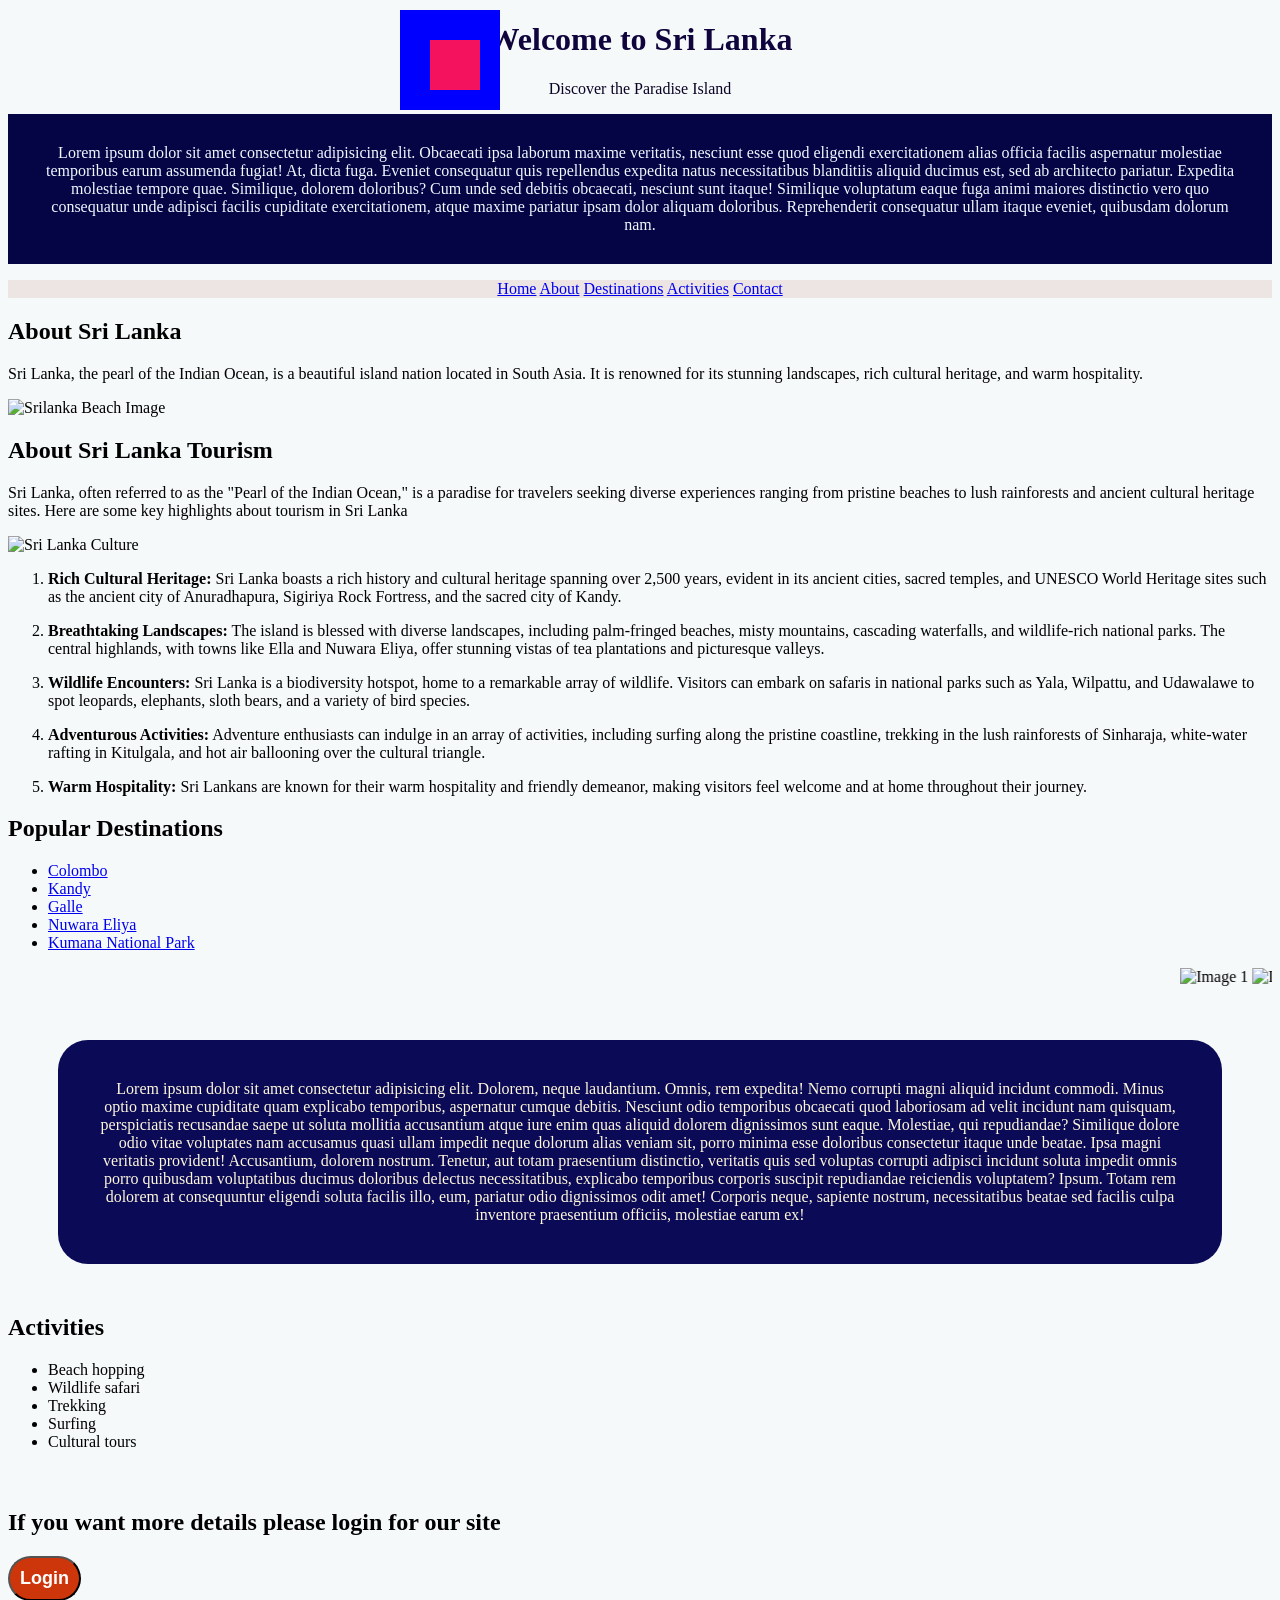
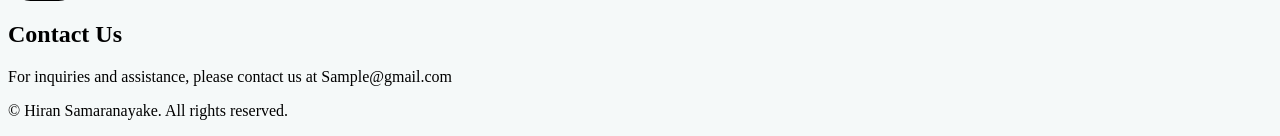
==== index.html @ 057d6b17 "Second Commit" ====
<!DOCTYPE html>
<html lang="en">
<head>
    <meta charset="UTF-8">
    <meta name="viewport" content="width=device-width, initial-scale=1.0">
    <title>Sri Lanka Tourism</title>
  <link rel="stylesheet" href="Style.css">
</head>
<body>
    <header>
        <h1>Welcome to Sri Lanka</h1>
        <p class="paragraph1">Discover the Paradise Island</p>
        <p class="paragraph2">Lorem ipsum dolor sit amet consectetur adipisicing elit. Obcaecati ipsa laborum maxime veritatis, nesciunt esse quod eligendi exercitationem alias officia facilis aspernatur molestiae temporibus earum assumenda fugiat! At, dicta fuga.
        Eveniet consequatur quis repellendus expedita natus necessitatibus blanditiis aliquid ducimus est, sed ab architecto pariatur. Expedita molestiae tempore quae. Similique, dolorem doloribus? Cum unde sed debitis obcaecati, nesciunt sunt itaque!
        Similique voluptatum eaque fuga animi maiores distinctio vero quo consequatur unde adipisci facilis cupiditate exercitationem, atque maxime pariatur ipsam dolor aliquam doloribus. Reprehenderit consequatur ullam itaque eveniet, quibusdam dolorum nam.</p>
    </header>
    <div class="NAVIGATIONS">
     <nav>
        <a href="https://en.wikipedia.org/wiki/Tourism_in_Sri_Lanka">Home</a>
        <a href="https://www.tripadvisor.in/Attractions-g293961-Activities-Sri_Lanka.html">About</a>
        <a href="https://traveltriangle.com/blog/sri-lanka-tourist-places/">Destinations</a>
        <a href="https://www.lonelyplanet.com/articles/top-things-to-do-in-sri-lanka">Activities</a>
        <a href="https://www.getyourguide.com/s?cmp=bing&ad_id=78615290572712&adgroup_id=1257842613210222&bid_match_type=bb&campaign_id=710370701&device=c&feed_item_id=&keyword=location_id%3D104454&loc_interest_ms=&loc_physical_ms=142092&match_type=b&msclkid=588268dfca1e1d8ed2af0e9dacab6b2a&network=o&partner_id=CD951&target_id=dat-2330414895378399&utm_adgroup=lc%3D104454%3Adambulla%7Cfn%3Df1%7Cagt%3Ddsa&utm_campaign=dc%3D66%3Alk%7Clc%3D104454%3Adambulla%7Cct%3Dcore%7Cln%3D29%3Aen%7Ctc%3Dall&utm_keyword=location_id%3D104454&utm_medium=paid_search&utm_query=best+tourist+activities+to+do+in+sri+lanka&utm_source=bing&q=Dambulla&et=541515">Contact</a>
      </nav>
    </div>
    <div class="container" id="home">
        <h2>About Sri Lanka</h2>
        <p>Sri Lanka, the pearl of the Indian Ocean, is a beautiful island nation located in South Asia. It is renowned for its stunning landscapes, rich cultural heritage, and warm hospitality.</p>
        <img src="https://images.pexels.com/photos/319892/pexels-photo-319892.jpeg?auto=compress&cs=tinysrgb&w=600" alt="Srilanka Beach Image" width="500">
    </div>
    <div class="container" id="about">
        <h2>About Sri Lanka Tourism</h2>
        <p>Sri Lanka, often referred to as the "Pearl of the Indian Ocean," is a paradise for travelers seeking diverse experiences ranging from pristine beaches to lush rainforests and ancient cultural heritage sites. Here are some key highlights about tourism in Sri Lanka </p>
        <img src="https://images.pexels.com/photos/9505333/pexels-photo-9505333.jpeg?auto=compress&cs=tinysrgb&w=600" alt="Sri Lanka Culture">
        <ol>
            <li><p><b>Rich Cultural Heritage:</b> Sri Lanka boasts a rich history and cultural heritage spanning over 2,500 years, evident in its ancient cities, sacred temples, and UNESCO World Heritage sites such as the ancient city of Anuradhapura, Sigiriya Rock Fortress, and the sacred city of Kandy.</p></li>
            <li><p><b>Breathtaking Landscapes:</b> The island is blessed with diverse landscapes, including palm-fringed beaches, misty mountains, cascading waterfalls, and wildlife-rich national parks. The central highlands, with towns like Ella and Nuwara Eliya, offer stunning vistas of tea plantations and picturesque valleys.</p></li>
            <li><p><b>Wildlife Encounters:</b> Sri Lanka is a biodiversity hotspot, home to a remarkable array of wildlife. Visitors can embark on safaris in national parks such as Yala, Wilpattu, and Udawalawe to spot leopards, elephants, sloth bears, and a variety of bird species.</p></li>
            <li><p><b>Adventurous Activities:</b> Adventure enthusiasts can indulge in an array of activities, including surfing along the pristine coastline, trekking in the lush rainforests of Sinharaja, white-water rafting in Kitulgala, and hot air ballooning over the cultural triangle.</p></li>
            <li><p><b>Warm Hospitality: </b> Sri Lankans are known for their warm hospitality and friendly demeanor, making visitors feel welcome and at home throughout their journey.</p></li>
        </ol>
    </div>
    <div class="container" id="destinations">
        <h2>Popular Destinations</h2>
        <ul>
            <li><a href="https://en.wikipedia.org/wiki/Colombo">Colombo</a></li>
            <li><a href="https://en.wikipedia.org/wiki/Kandy">Kandy</a></li>
            <li><a href="https://en.wikipedia.org/wiki/Galle">Galle</a></li>
            <li><a href="https://en.wikipedia.org/wiki/Nuwara_Eliya">Nuwara Eliya</a></li>
            <li><a href="https://en.wikipedia.org/wiki/Kumana_National_Park">Kumana National Park</a></li>
        </ul>
        <marquee behavior="scroll" direction="left">
            <img src="https://images.pexels.com/photos/11442148/pexels-photo-11442148.jpeg?auto=compress&cs=tinysrgb&w=600" alt="Image 1" width="500">
            <img src="https://images.pexels.com/photos/319897/pexels-photo-319897.jpeg?auto=compress&cs=tinysrgb&w=600" alt="Image 2"width="500">
            <img src="https://images.pexels.com/photos/20837423/pexels-photo-20837423/free-photo-of-kandy-old-main-post-office-sri-lanka.jpeg?auto=compress&cs=tinysrgb&w=600" alt="Image 3" width="500">
            <img src="https://images.pexels.com/photos/4553365/pexels-photo-4553365.jpeg?auto=compress&cs=tinysrgb&w=600" alt="Image 4" width="500">
            <img src="https://images.pexels.com/photos/2403209/pexels-photo-2403209.jpeg?auto=compress&cs=tinysrgb&w=600" alt="Image 5" width="500">
            <img src="https://images.pexels.com/photos/17801597/pexels-photo-17801597/free-photo-of-srilankan-airlines-airplane.jpeg?auto=compress&cs=tinysrgb&w=600" alt="Image 6" width="500">
        </marquee>
        <p class="para">Lorem ipsum dolor sit amet consectetur adipisicing elit. Dolorem, neque laudantium. Omnis, rem expedita! Nemo corrupti magni aliquid incidunt commodi. Minus optio maxime cupiditate quam explicabo temporibus, aspernatur cumque debitis.
        Nesciunt odio temporibus obcaecati quod laboriosam ad velit incidunt nam quisquam, perspiciatis recusandae saepe ut soluta mollitia accusantium atque iure enim quas aliquid dolorem dignissimos sunt eaque. Molestiae, qui repudiandae?
        Similique dolore odio vitae voluptates nam accusamus quasi ullam impedit neque dolorum alias veniam sit, porro minima esse doloribus consectetur itaque unde beatae. Ipsa magni veritatis provident! Accusantium, dolorem nostrum.
        Tenetur, aut totam praesentium distinctio, veritatis quis sed voluptas corrupti adipisci incidunt soluta impedit omnis porro quibusdam voluptatibus ducimus doloribus delectus necessitatibus, explicabo temporibus corporis suscipit repudiandae reiciendis voluptatem? Ipsum.
        Totam rem dolorem at consequuntur eligendi soluta facilis illo, eum, pariatur odio dignissimos odit amet! Corporis neque, sapiente nostrum, necessitatibus beatae sed facilis culpa inventore praesentium officiis, molestiae earum ex!</p>
     
    </div>
    <div class="container" id="activities">
        <h2>Activities</h2>
        <ul>
            <li>Beach hopping</li>
            <li>Wildlife safari</li>
            <li>Trekking</li>
            <li>Surfing</li>
            <li>Cultural tours</li>
        </ul>
        <marquee behavior="scroll" direction="right">
            <img src="https://images.pexels.com/photos/2062141/pexels-photo-2062141.jpeg?auto=compress&cs=tinysrgb&w=600" alt="Image 7" width="500">
            <img src="https://media.istockphoto.com/id/1266076291/photo/happy-young-woman-on-luxury-safari-looking-at-will-elephant-walking-in-the-jungle.jpg?b=1&s=612x612&w=0&k=20&c=iOSB6aw0feg7LLNRrEjIPsMbobKJfuUl006PJbTIzdI=" alt="Image 8" width="500">
            <img src="https://media.istockphoto.com/id/1285881901/photo/temple-of-the-sacred-tooth-relic-at-kandy-sri-lanka.jpg?b=1&s=612x612&w=0&k=20&c=pbk4SNAumags-IQyEcmycgROYA6MsGQGrD00Do6RtiM=" alt="Image 9" width="500">
            <img src="https://media.istockphoto.com/id/1147768978/photo/woman-taking-the-train-ride-in-sri-lanka-tea-plantations.jpg?b=1&s=612x612&w=0&k=20&c=a4k4tIBTdIdJDb2PFpoqtBDtzVAjLJ5GL4nVvEPRdXA=" alt="Image 10" width="500">
            <img src="https://images.pexels.com/photos/6624969/pexels-photo-6624969.jpeg?auto=compress&cs=tinysrgb&w=600" alt="Image 11" width="500">
            <img src="https://media.istockphoto.com/id/1051597002/photo/colombo-sri-lanka-capital-city-view.jpg?b=1&s=612x612&w=0&k=20&c=wyF16PTX6pDZWNjmrZBh1I1W-LuGEYMW1td9eoUdP3Y=" alt="Image 12" width="500">
        </marquee>

        <h2>If you want more details please login for our site</h2>
        <input  class="LoginButton" type="button" value="Login">

        
    </div>

    <div class="Box1">
        <div class="Box2"></div>
    </div>

    <div class="container" id="contact">
        <h2>Contact Us</h2>
        <p>For inquiries and assistance, please contact us at Sample@gmail.com</p>
    </div>
    <footer>
        <p>&copy; Hiran Samaranayake. All rights reserved.</p>
    </footer>
</body>
</html>
---- Style.css ----
body {
    background-color:#f5f9f9; 
}

h1{
    color: rgb(15, 4, 60);
    text-align: center;

}
.paragraph1{
    color: rgb(11, 3, 38);
    text-align: center;
}
.paragraph2{
    color: aliceblue;
    text-align: center;
    background-color: rgb(5, 5, 70);
    padding: 30px;
}

.para{
    background-color: rgb(10, 10, 87);
    color: cornsilk;
    padding:40px;
    text-align: center;
    margin: 50px;
    border-radius: 30px;
}
.LoginButton{
    color: white;
    background-color: rgb(205, 53, 10);
    padding: 10px;
    font-size: large;
    font-weight: 700;
    cursor: pointer;
    border-radius: 100px;
}
.LoginButton:hover{
    background-color: rgb(66, 16, 4);
}
.LoginButton:active{
    background-color: brown;
    border: 1px solid rgb(194, 115, 5);
}
body{
    background-image: url("https://images.unsplash.com/photo-1588345921523-c2dcdb7f1dcd?w=500&auto=format&fit=crop&q=60&ixlib=rb-4.0.3&ixid=M3wxMjA3fDB8MHxzZWFyY2h8Mnx8d2hpdGUlMjBiYWNrZ3JvdW5kfGVufDB8fDB8fHww");
    background-repeat: no-repeat;
    background-position: center;
    background-size: cover;
    background-attachment: fixed;
}

.Box1{
    position: absolute;
    top: 10px;
    left: 400px;
    width: 100px;
    height: 100px;
    background-color: blue;
}
.Box2{
    position: relative;
    top: 30px;
    left: 30px;
    width: 50px;
    height: 50px;
    background-color: rgb(244, 17, 93);
}
.NAVIGATIONS{
    position: sticky;
    top: 0px;
    background-color: rgb(237, 228, 228);
    text-align: center;
    color: rgb(254, 254, 255);
}
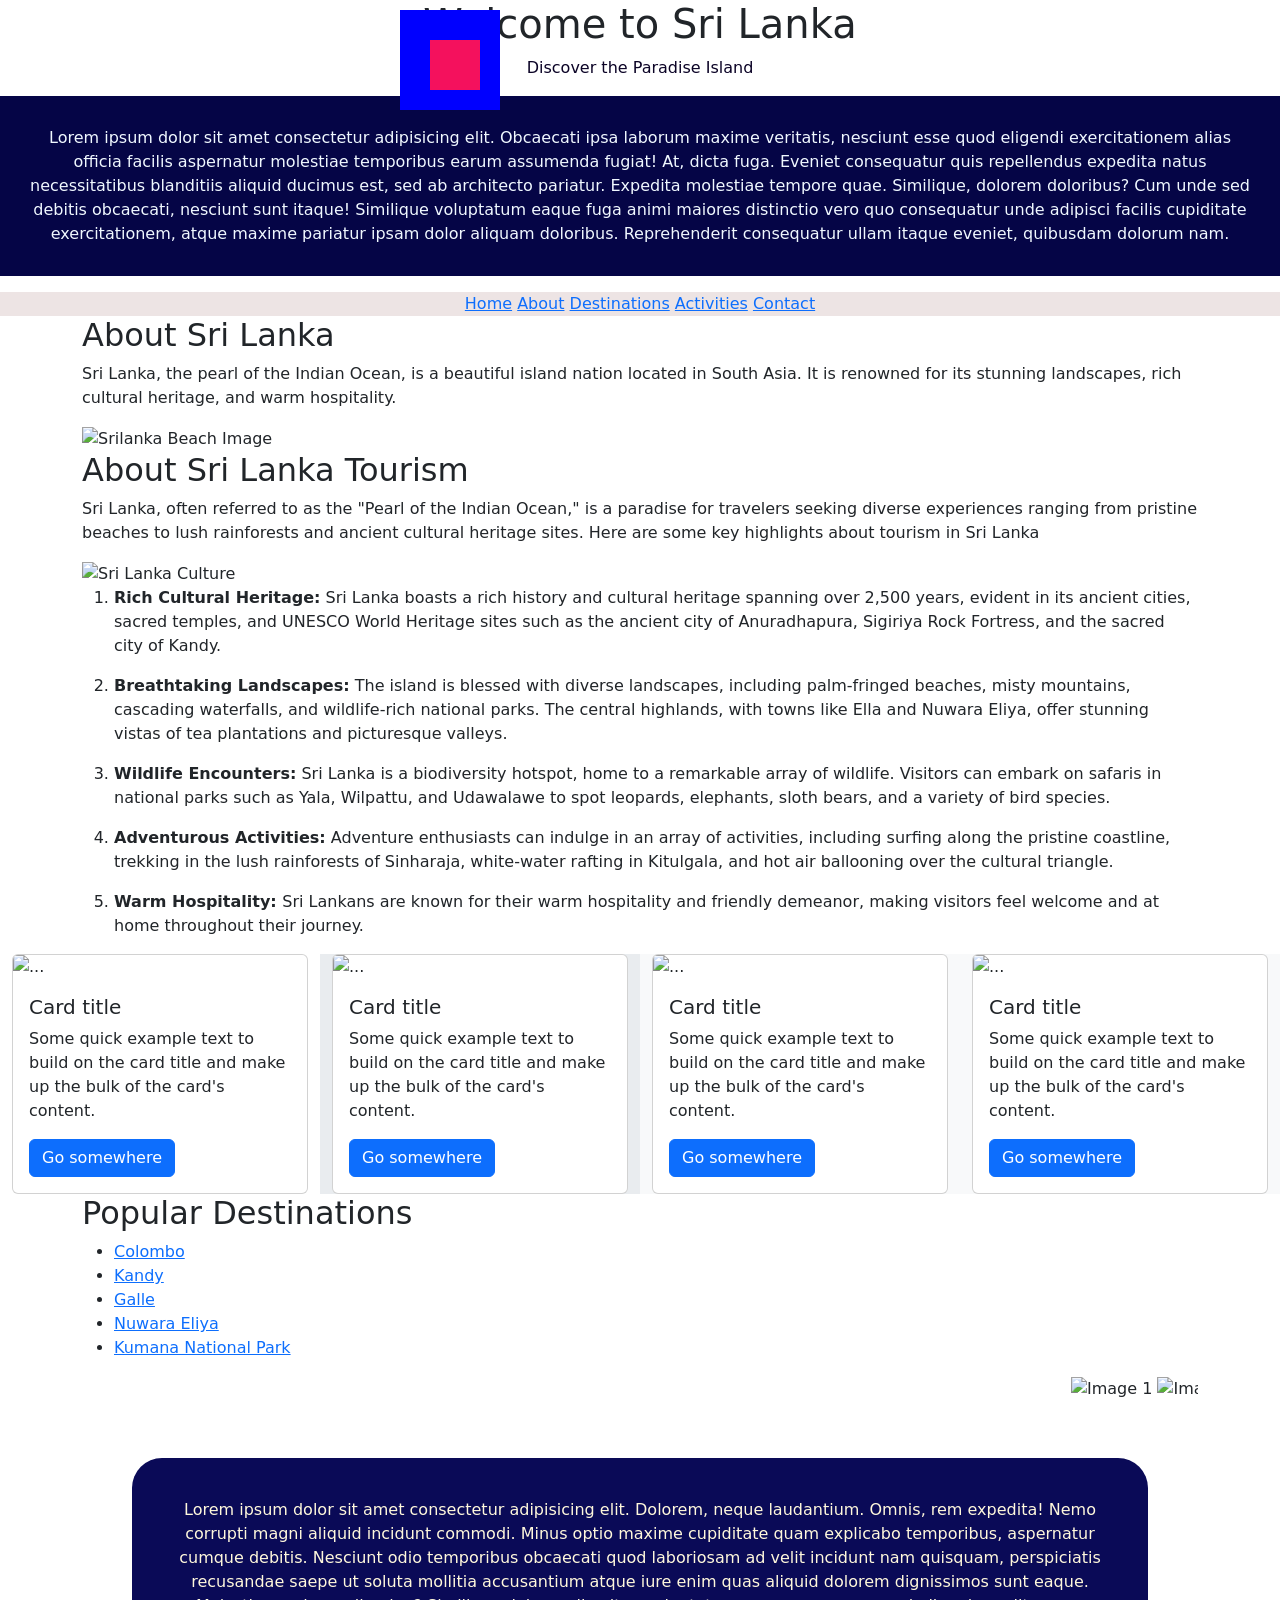
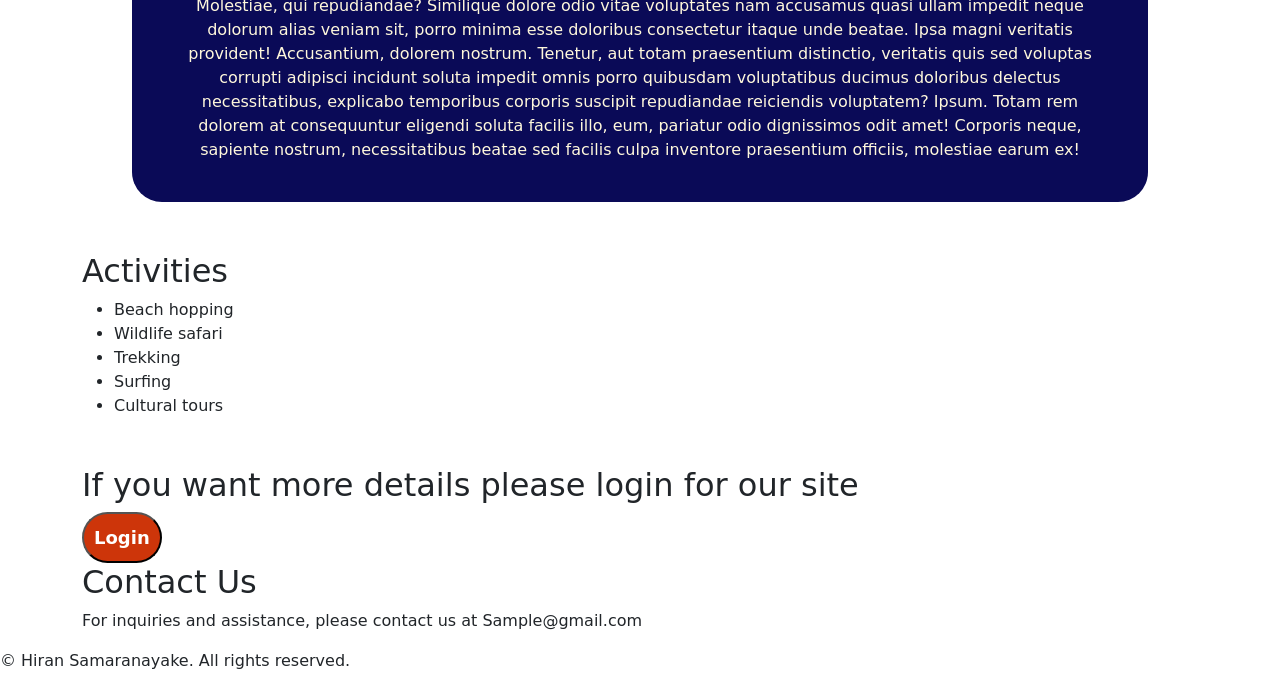
==== commit bcca52b0: "Card add edit" ====
--- a/index.html
+++ b/index.html
@@ -5,6 +5,7 @@
     <meta name="viewport" content="width=device-width, initial-scale=1.0">
     <title>Sri Lanka Tourism</title>
   <link rel="stylesheet" href="Style.css">
+  <link rel="stylesheet" href="css/bootstrap.css">
 </head>
 <body>
     <header>
@@ -40,6 +41,51 @@
             <li><p><b>Warm Hospitality: </b> Sri Lankans are known for their warm hospitality and friendly demeanor, making visitors feel welcome and at home throughout their journey.</p></li>
         </ol>
     </div>
+    <div class="container-fluid mx-auto">
+        <div class="row ">
+            <div class="col ">
+                <div class="card mx-auto" >
+                    <img src="https://images.unsplash.com/photo-1591351373936-3d5bf044b854?w=900&auto=format&fit=crop&q=60&ixlib=rb-4.0.3&ixid=M3wxMjA3fDB8MHxzZWFyY2h8N3x8c3JpbGFua2F8ZW58MHx8MHx8fDA%3D" class="card-img-top" alt="...">
+                    <div class="card-body">
+                        <h5 class="card-title">Card title</h5>
+                        <p class="card-text">Some quick example text to build on the card title and make up the bulk of the card's content.</p>
+                        <a href="#" class="btn btn-primary">Go somewhere</a>
+                    </div>
+                </div>
+            </div>
+            <div class="col bg-body-secondary">
+                <div class="card mx-auto">
+                    <img src="https://images.unsplash.com/photo-1541394995283-1c41007f098c?w=900&auto=format&fit=crop&q=60&ixlib=rb-4.0.3&ixid=M3wxMjA3fDB8MHxzZWFyY2h8MTB8fHNyaWxhbmthfGVufDB8fDB8fHww" class="card-img-top" alt="...">
+                    <div class="card-body">
+                        <h5 class="card-title">Card title</h5>
+                        <p class="card-text">Some quick example text to build on the card title and make up the bulk of the card's content.</p>
+                        <a href="#" class="btn btn-primary">Go somewhere</a>
+                    </div>
+                </div>
+            </div>
+            <div class="col bg-body-tertiary">
+                <div class="card mx-auto" >
+                    <img src="https://images.unsplash.com/photo-1544750040-4ea9b8a27d38?w=900&auto=format&fit=crop&q=60&ixlib=rb-4.0.3&ixid=M3wxMjA3fDB8MHxzZWFyY2h8MTJ8fHNyaWxhbmthfGVufDB8fDB8fHww" class="card-img-top" alt="...">
+                    <div class="card-body">
+                        <h5 class="card-title">Card title</h5>
+                        <p class="card-text">Some quick example text to build on the card title and make up the bulk of the card's content.</p>
+                        <a href="#" class="btn btn-primary">Go somewhere</a>
+                    </div>
+                </div>
+            </div>
+             <div class="col bg-body-tertiary">
+                <div class="card mx-auto" >
+                    <img src="https://images.unsplash.com/photo-1546209189-247948bf5dfc?w=900&auto=format&fit=crop&q=60&ixlib=rb-4.0.3&ixid=M3wxMjA3fDB8MHxzZWFyY2h8MjN8fHNyaWxhbmthfGVufDB8fDB8fHww" class="card-img-top" alt="...">
+                    <div class="card-body">
+                        <h5 class="card-title">Card title</h5>
+                        <p class="card-text">Some quick example text to build on the card title and make up the bulk of the card's content.</p>
+                        <a href="#" class="btn btn-primary">Go somewhere</a>
+                    </div>
+                </div>
+            </div>
+        </div>
+    </div>
+    
     <div class="container" id="destinations">
         <h2>Popular Destinations</h2>
         <ul>
@@ -64,6 +110,7 @@
         Totam rem dolorem at consequuntur eligendi soluta facilis illo, eum, pariatur odio dignissimos odit amet! Corporis neque, sapiente nostrum, necessitatibus beatae sed facilis culpa inventore praesentium officiis, molestiae earum ex!</p>
      
     </div>
+    
     <div class="container" id="activities">
         <h2>Activities</h2>
         <ul>
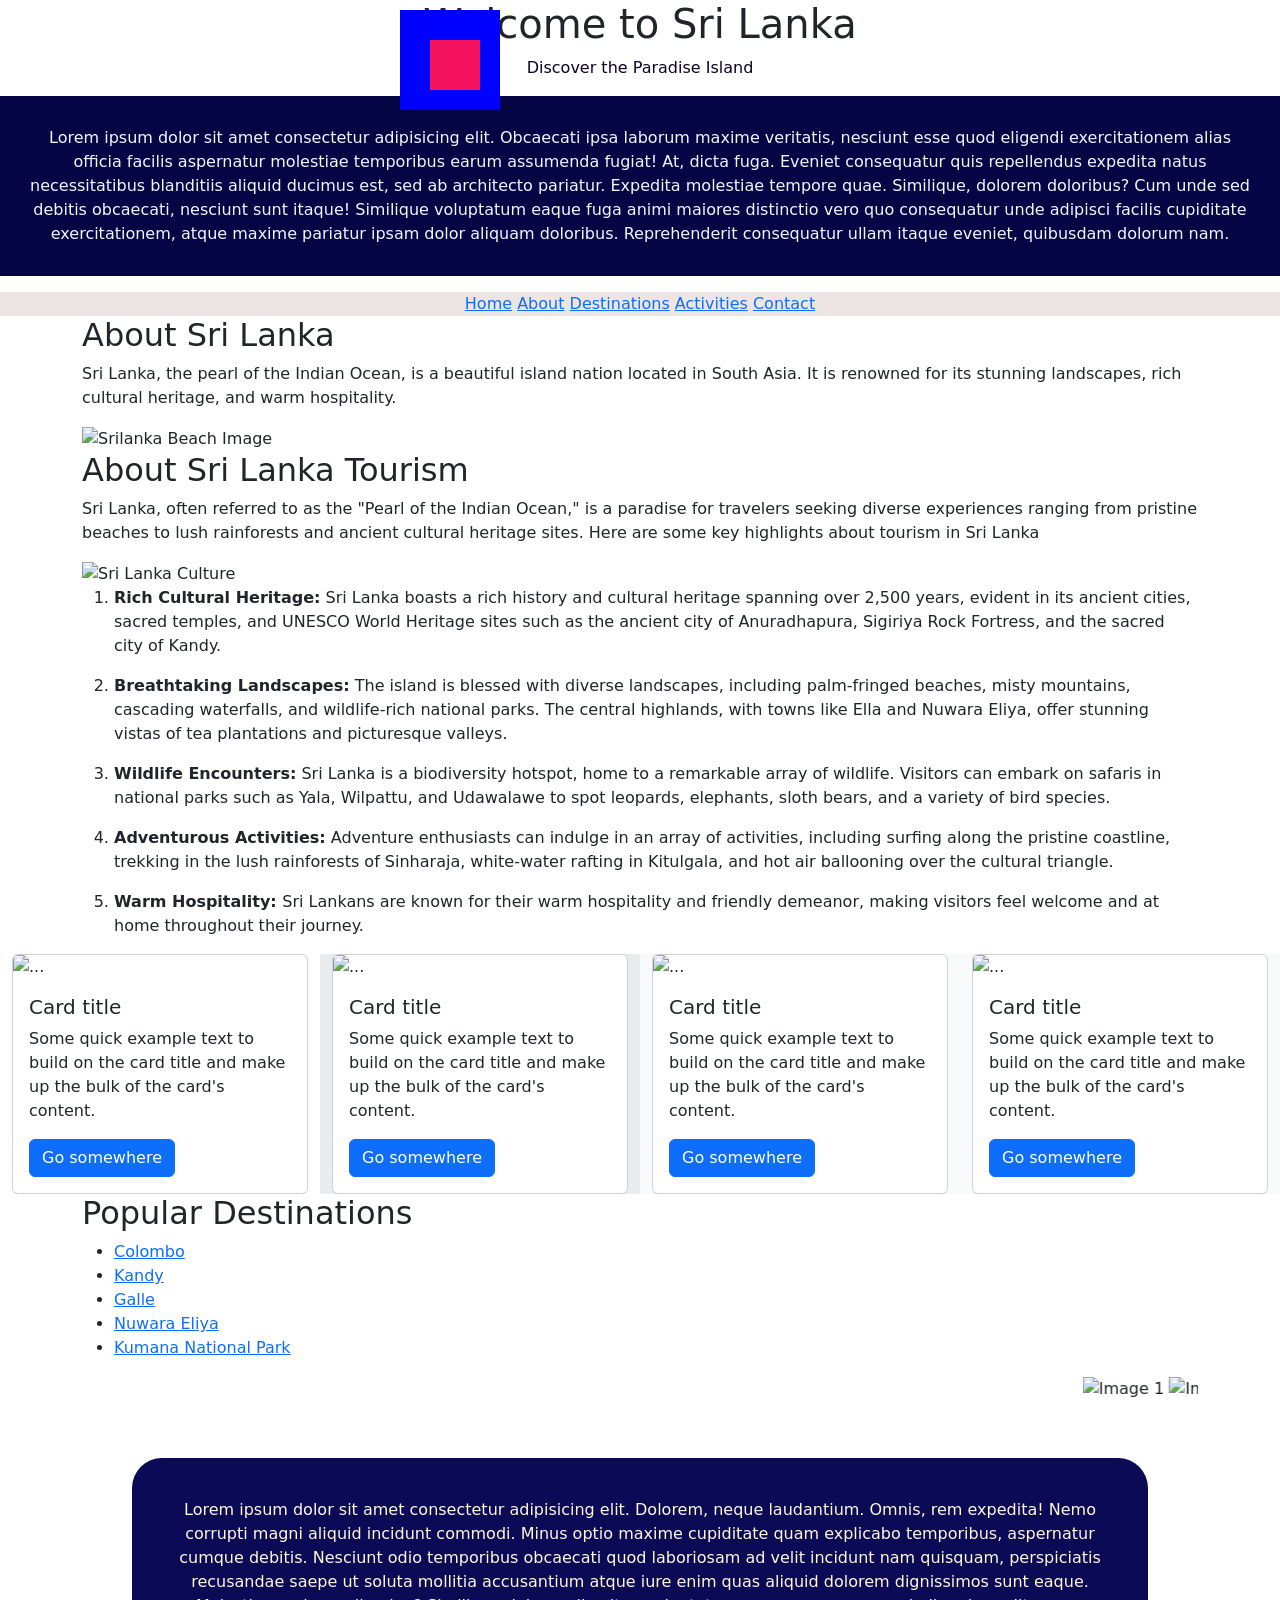
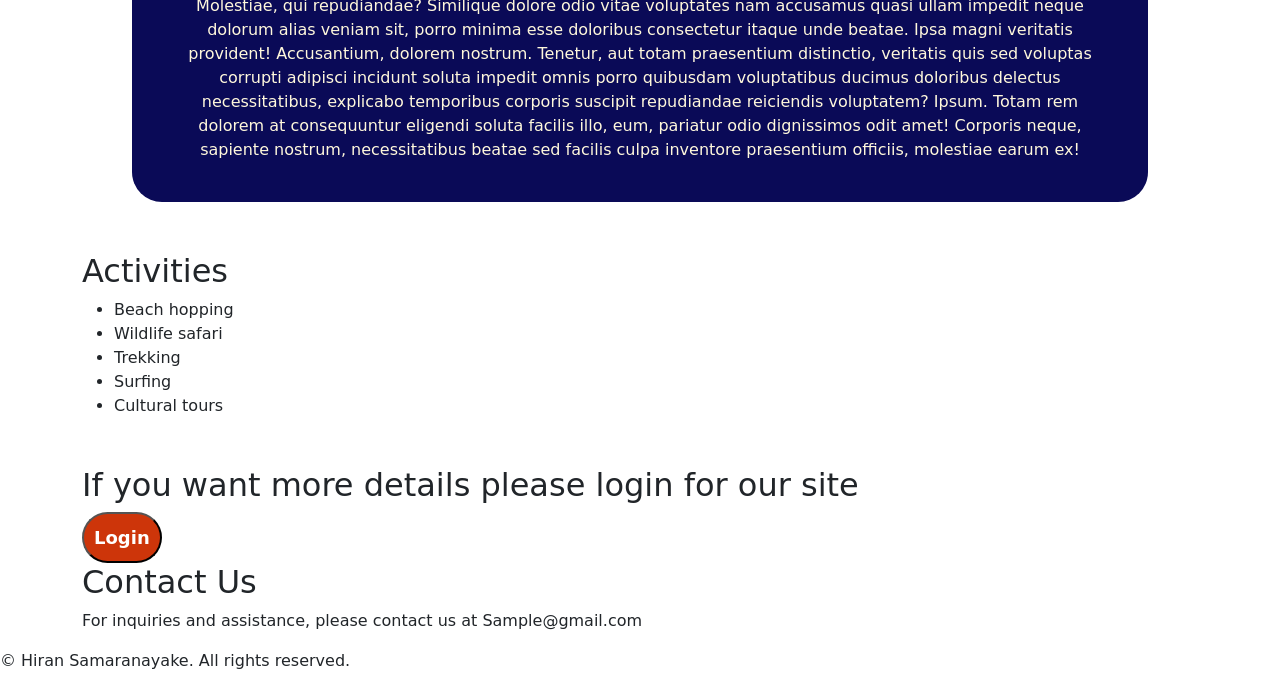
==== commit 617ef2a1: "Responsive Edit" ====
--- a/index.html
+++ b/index.html
@@ -43,7 +43,7 @@
     </div>
     <div class="container-fluid mx-auto">
         <div class="row ">
-            <div class="col ">
+            <div class="col-sm-12 col-md-6 col-lg-3 ">
                 <div class="card mx-auto" >
                     <img src="https://images.unsplash.com/photo-1591351373936-3d5bf044b854?w=900&auto=format&fit=crop&q=60&ixlib=rb-4.0.3&ixid=M3wxMjA3fDB8MHxzZWFyY2h8N3x8c3JpbGFua2F8ZW58MHx8MHx8fDA%3D" class="card-img-top" alt="...">
                     <div class="card-body">
@@ -53,7 +53,7 @@
                     </div>
                 </div>
             </div>
-            <div class="col bg-body-secondary">
+            <div class="col-sm-12 col-md-6 col-lg-3 bg-body-secondary">
                 <div class="card mx-auto">
                     <img src="https://images.unsplash.com/photo-1541394995283-1c41007f098c?w=900&auto=format&fit=crop&q=60&ixlib=rb-4.0.3&ixid=M3wxMjA3fDB8MHxzZWFyY2h8MTB8fHNyaWxhbmthfGVufDB8fDB8fHww" class="card-img-top" alt="...">
                     <div class="card-body">
@@ -63,7 +63,7 @@
                     </div>
                 </div>
             </div>
-            <div class="col bg-body-tertiary">
+            <div class="col-sm-12 col-md-6 col-lg-3 bg-body-tertiary">
                 <div class="card mx-auto" >
                     <img src="https://images.unsplash.com/photo-1544750040-4ea9b8a27d38?w=900&auto=format&fit=crop&q=60&ixlib=rb-4.0.3&ixid=M3wxMjA3fDB8MHxzZWFyY2h8MTJ8fHNyaWxhbmthfGVufDB8fDB8fHww" class="card-img-top" alt="...">
                     <div class="card-body">
@@ -73,7 +73,7 @@
                     </div>
                 </div>
             </div>
-             <div class="col bg-body-tertiary">
+             <div class="col-sm-12 col-md-6 col-lg-3 bg-body-tertiary">
                 <div class="card mx-auto" >
                     <img src="https://images.unsplash.com/photo-1546209189-247948bf5dfc?w=900&auto=format&fit=crop&q=60&ixlib=rb-4.0.3&ixid=M3wxMjA3fDB8MHxzZWFyY2h8MjN8fHNyaWxhbmthfGVufDB8fDB8fHww" class="card-img-top" alt="...">
                     <div class="card-body">
